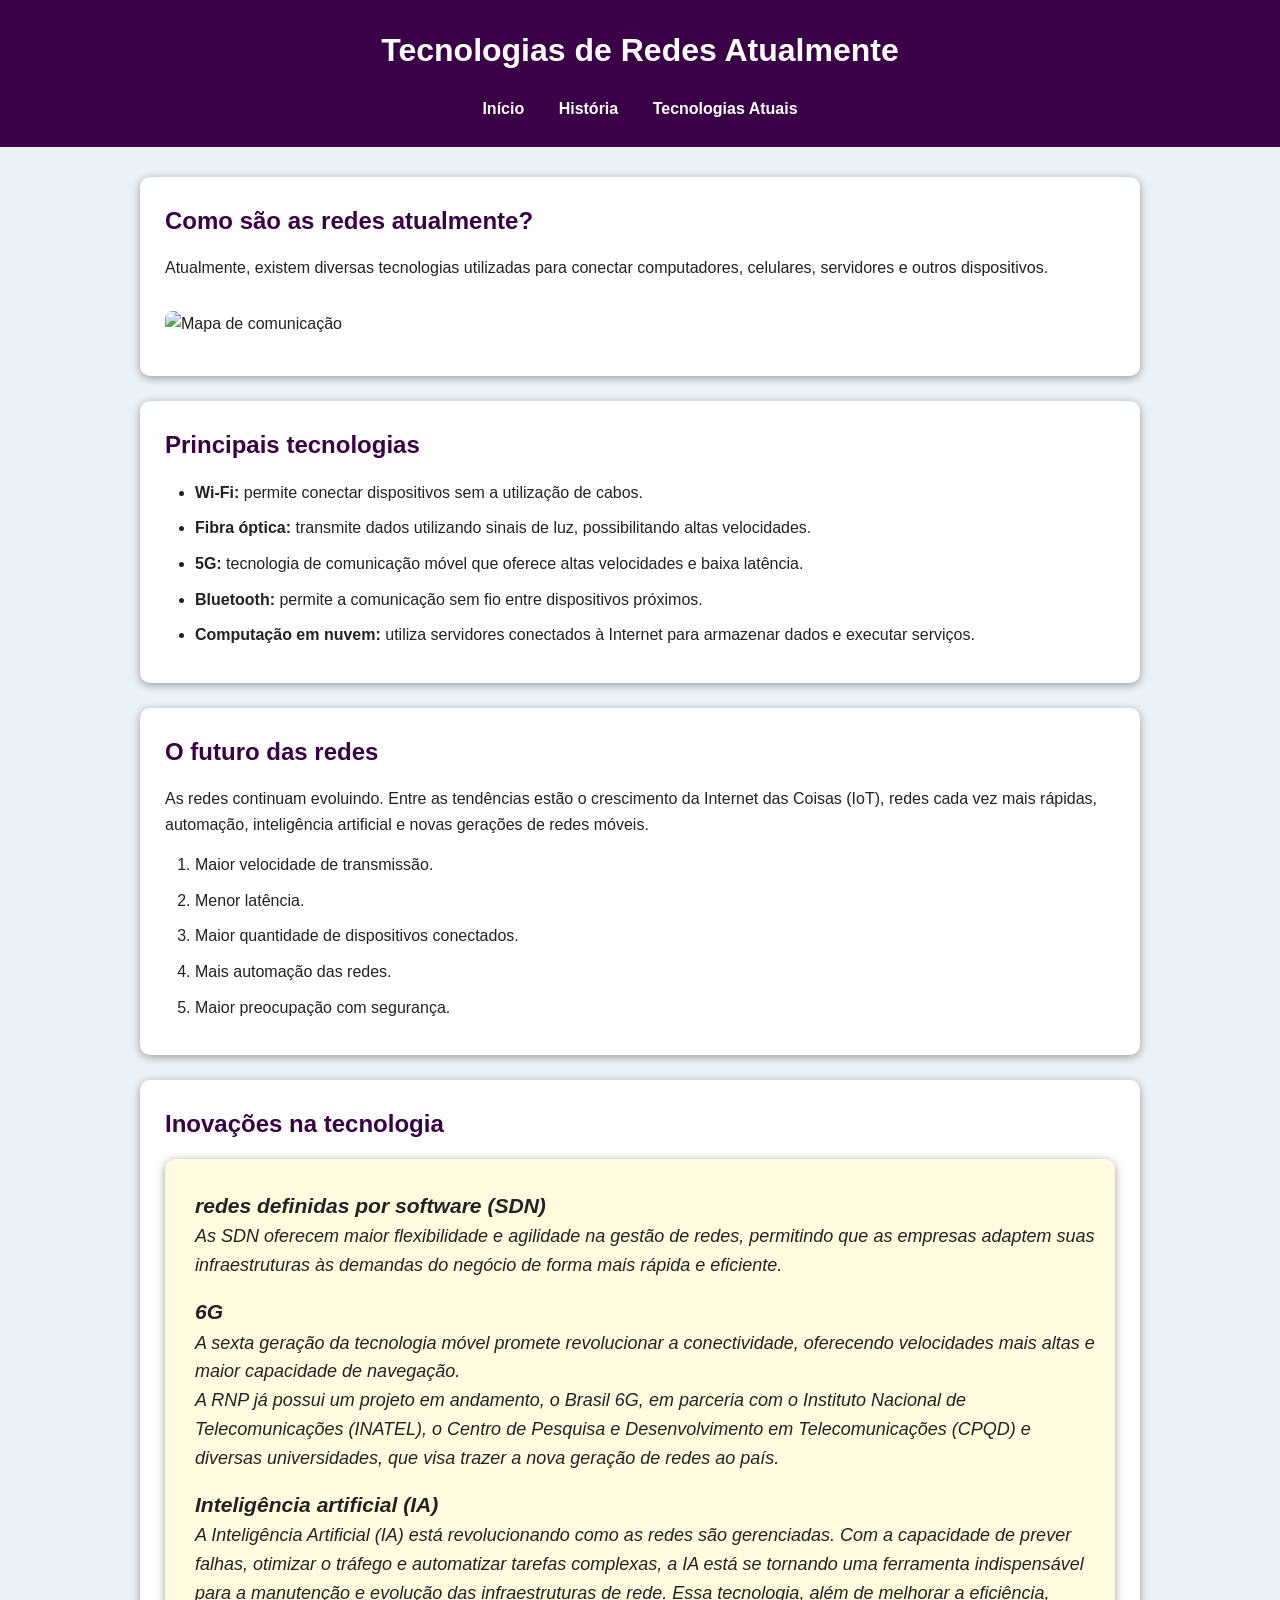
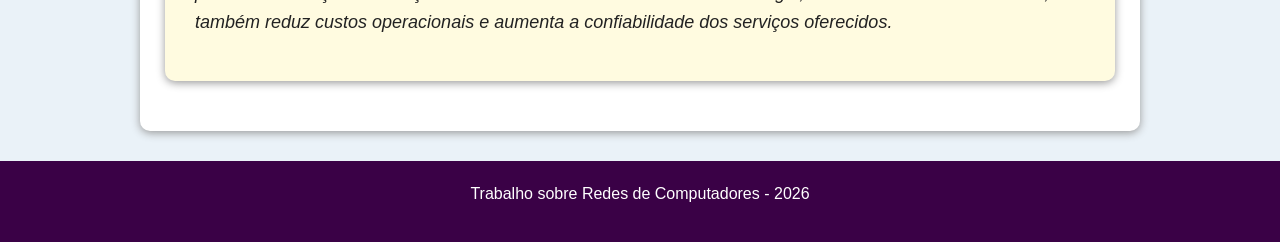
==== tecnologias.html @ 0d4c2226 "Add files via upload Meu primeiro feito com o css" ====
<!doctype html>
<html lang="pt-br">
  <head>
    <meta charset="UTF-8" />
    <meta name="viewport" content="width=device-width, initial-scale=1.0" />
    <title>Tecnologias Atuais</title>
    <link rel="icon" type="image/png" href="imagens/icon.png" />
    <link rel="stylesheet" href="estilo.css" />
  </head>

  <body>
    <header>
      <h1>Tecnologias de Redes Atualmente</h1>

      <nav>
        <a href="index.html">Início</a>
        <a href="historia.html">História</a>
        <a href="tecnologias.html">Tecnologias Atuais</a>
      </nav>
    </header>

    <main>
      <section>
        <h2>Como são as redes atualmente?</h2>

        <p>
          Atualmente, existem diversas tecnologias utilizadas para conectar
          computadores, celulares, servidores e outros dispositivos.
        </p>

        <img
          src="https://westudy.com.br/wp-content/uploads/2024/01/people-communication-concept_98292-6784.jpg"
          height="420"
          width="880"
          alt="Mapa de comunicação"
        />
      </section>

      <section>
        <h2>Principais tecnologias</h2>

        <ul>
          <li>
            <strong>Wi-Fi:</strong>
            permite conectar dispositivos sem a utilização de cabos.
          </li>

          <li>
            <strong>Fibra óptica:</strong>
            transmite dados utilizando sinais de luz, possibilitando altas
            velocidades.
          </li>

          <li>
            <strong>5G:</strong>
            tecnologia de comunicação móvel que oferece altas velocidades e
            baixa latência.
          </li>

          <li>
            <strong>Bluetooth:</strong>
            permite a comunicação sem fio entre dispositivos próximos.
          </li>

          <li>
            <strong>Computação em nuvem:</strong>
            utiliza servidores conectados à Internet para armazenar dados e
            executar serviços.
          </li>
        </ul>
      </section>

      <section>
        <h2>O futuro das redes</h2>

        <p style="width: 940px;">
          As redes continuam evoluindo. Entre as tendências estão o crescimento
          da Internet das Coisas (IoT), redes cada vez mais rápidas, automação,
          inteligência artificial e novas gerações de redes móveis.
        </p>

        <ol>
          <li>Maior velocidade de transmissão.</li>
          <li>Menor latência.</li>
          <li>Maior quantidade de dispositivos conectados.</li>
          <li>Mais automação das redes.</li>
          <li>Maior preocupação com segurança.</li>
        </ol>
        </section>
        <div>
          <section>
        <h2>Inovações na tecnologia</h2>
        <section  class="final">
        <blockquote cite="https://www.rnp.br/2025/01/21/conheca-as-ultimas-inovacoes-e-tendencias-na-infraestrutura-de-rede/">
          <h3>redes definidas por software (SDN)</h3>
          <p style="width: 900px;">
            As SDN oferecem maior flexibilidade e agilidade na gestão de redes,
            permitindo que as empresas adaptem suas infraestruturas às demandas
            do negócio de forma mais rápida e eficiente.
          </p>
          <h3>6G</h3>
          <p style="width: 900px;">
            A sexta geração da tecnologia móvel promete revolucionar a
            conectividade, oferecendo velocidades mais altas e maior capacidade
            de navegação. 
            <br>A RNP já possui um projeto em andamento, o Brasil 6G,
            em parceria com o Instituto Nacional de Telecomunicações (INATEL), o
            Centro de Pesquisa e Desenvolvimento em Telecomunicações (CPQD) e
            diversas universidades, que visa trazer a nova geração de redes ao
            país.</br>
          </p>
          <h3>Inteligência artificial (IA)</h3>
          <p style="width: 900px;">
            A Inteligência Artificial (IA) está revolucionando como as redes são gerenciadas. Com a capacidade de prever falhas, otimizar o tráfego e automatizar tarefas complexas, a IA está se tornando uma ferramenta indispensável para a manutenção e evolução das infraestruturas de rede. 
Essa tecnologia, além de melhorar a eficiência, também reduz custos operacionais e aumenta a confiabilidade dos serviços oferecidos.
</p>
        </blockquote>
      </section>
      </section>
    </div>
    </main>

    <footer>
      <p>Trabalho sobre Redes de Computadores - 2026</p>
    </footer>
  </body>
</html>
---- estilo.css ----
* {
  margin: 0;
  padding: 0;
  box-sizing: border-box;
}

body {
  font-family: Arial, sans-serif;
  background-color: #eaf2f8;
  color: #222;
  line-height: 1.6;
}

header {
  background-color: #3a0146;
  color: white;
  padding: 25px;
  text-align: center;
}

header h1 {
  margin-bottom: 20px;
}

nav a {
  color: white;
  text-decoration: none;
  margin: 0 15px;
  font-weight: bold;
}

nav a:hover {
  text-decoration: underline;
}

main {
  width: 80%;
  max-width: 1000px;
  margin: 30px auto;
}

section {
  background-color: white;
  padding: 25px;
  margin-bottom: 25px;
  border-radius: 10px;
  box-shadow: 0 2px 8px #999;
}

h2 {
  color: #3a0146;
  margin-bottom: 15px;
}

p {
  margin-bottom: 15px;
}

img {
  width: 100%;
  max-height: 700px;
  object-fit: cover;
  border-radius: 8px;
  margin: 15px 0;
}

ul,
ol {
  margin-left: 30px;
}

li {
  margin-bottom: 10px;
}

.citacao {
  border-left: 5px solid #3a0146;
}

blockquote {
  font-size: 18px;
  font-style: italic;
  padding: 15px;
}

footer {
  background-color: #3a0146;
  color: white;
  text-align: center;
  padding: 20px;
  margin-top: 30px;
}

.final {
  background-color: #ffd9001f;
  font-size: 18px;
  font-style: italic;
  padding: 15px;
}
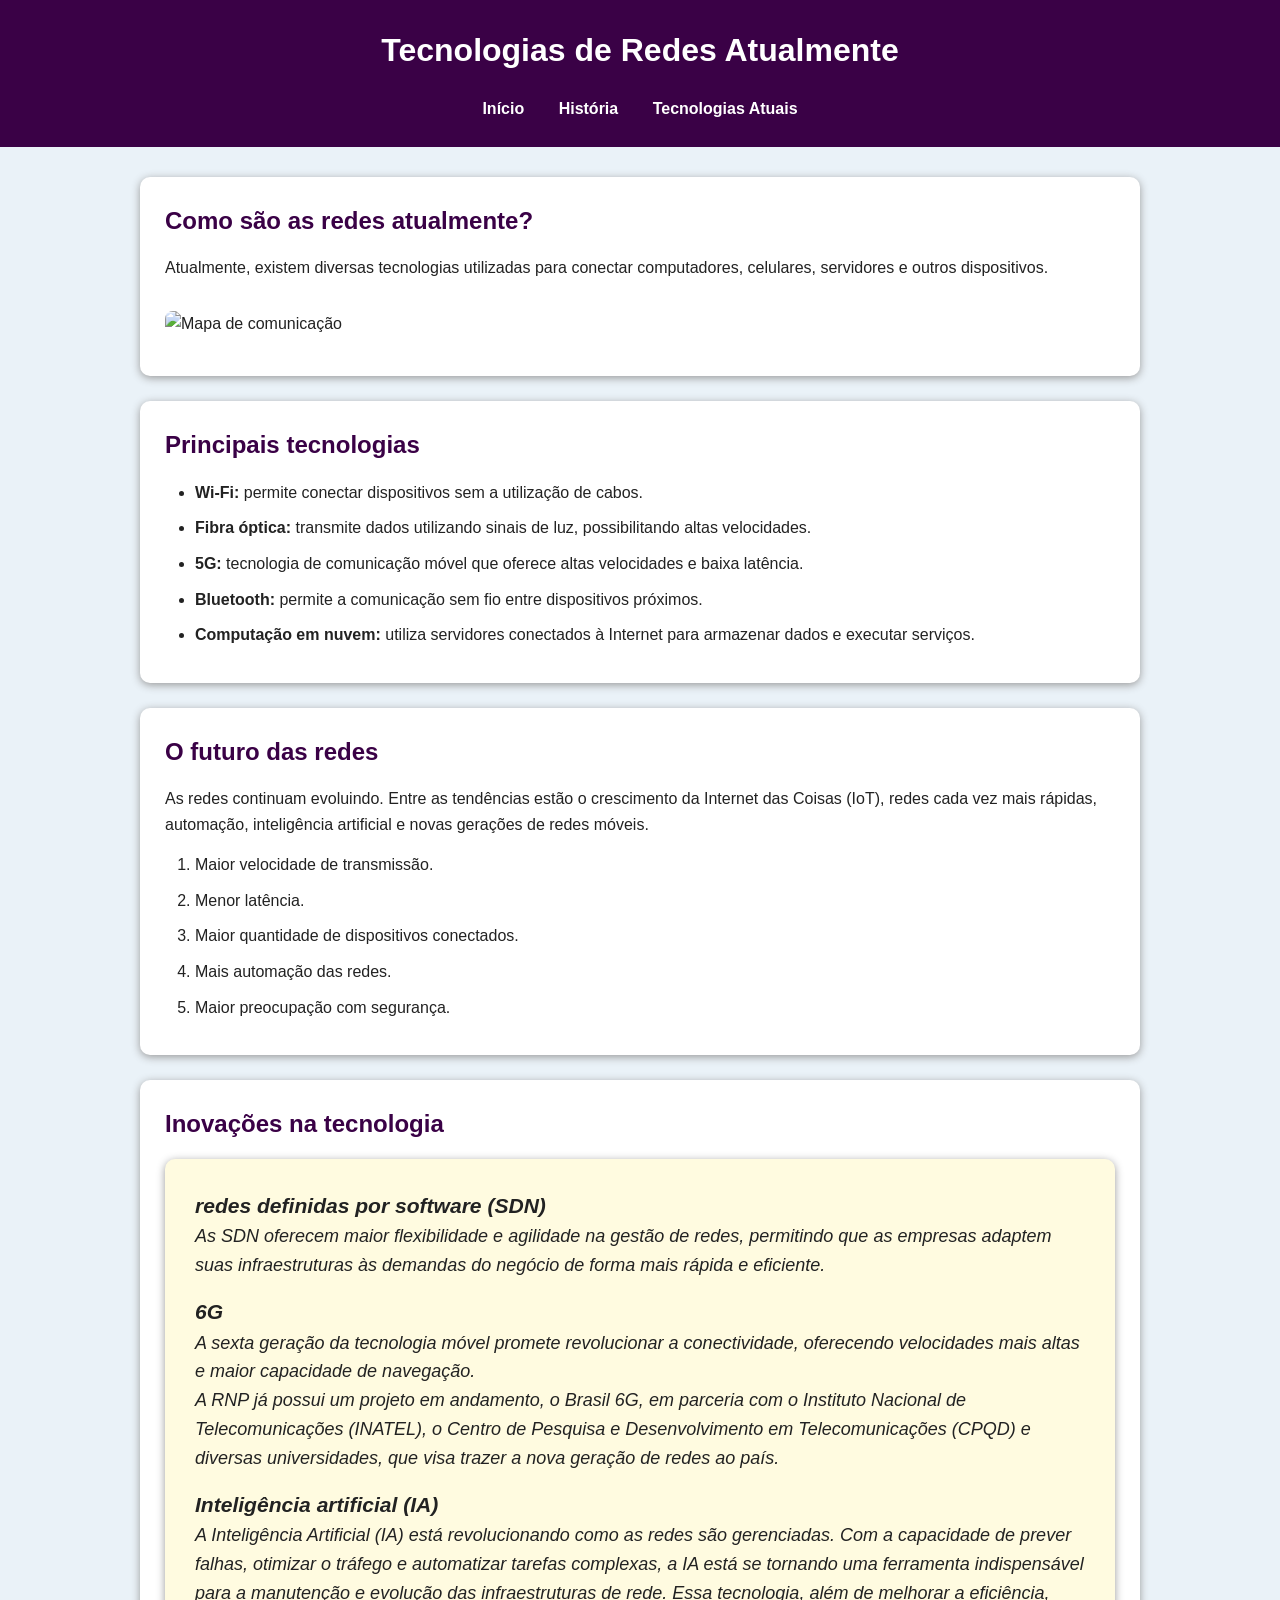
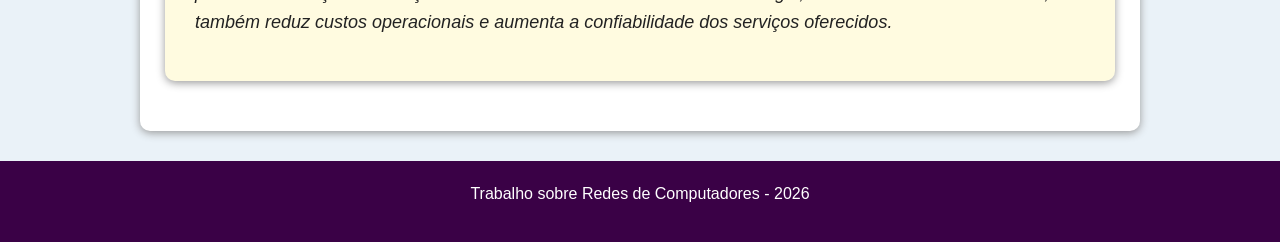
==== commit 516cbb3e: "Update tecnologias.html" ====
--- a/tecnologias.html
+++ b/tecnologias.html
@@ -73,7 +73,7 @@
       <section>
         <h2>O futuro das redes</h2>
 
-        <p style="width: 940px;">
+        <p>
           As redes continuam evoluindo. Entre as tendências estão o crescimento
           da Internet das Coisas (IoT), redes cada vez mais rápidas, automação,
           inteligência artificial e novas gerações de redes móveis.
@@ -93,13 +93,13 @@
         <section  class="final">
         <blockquote cite="https://www.rnp.br/2025/01/21/conheca-as-ultimas-inovacoes-e-tendencias-na-infraestrutura-de-rede/">
           <h3>redes definidas por software (SDN)</h3>
-          <p style="width: 900px;">
+          <p>
             As SDN oferecem maior flexibilidade e agilidade na gestão de redes,
             permitindo que as empresas adaptem suas infraestruturas às demandas
             do negócio de forma mais rápida e eficiente.
           </p>
           <h3>6G</h3>
-          <p style="width: 900px;">
+          <p>
             A sexta geração da tecnologia móvel promete revolucionar a
             conectividade, oferecendo velocidades mais altas e maior capacidade
             de navegação. 
@@ -110,7 +110,7 @@
             país.</br>
           </p>
           <h3>Inteligência artificial (IA)</h3>
-          <p style="width: 900px;">
+          <p>
             A Inteligência Artificial (IA) está revolucionando como as redes são gerenciadas. Com a capacidade de prever falhas, otimizar o tráfego e automatizar tarefas complexas, a IA está se tornando uma ferramenta indispensável para a manutenção e evolução das infraestruturas de rede. 
 Essa tecnologia, além de melhorar a eficiência, também reduz custos operacionais e aumenta a confiabilidade dos serviços oferecidos.
 </p>
